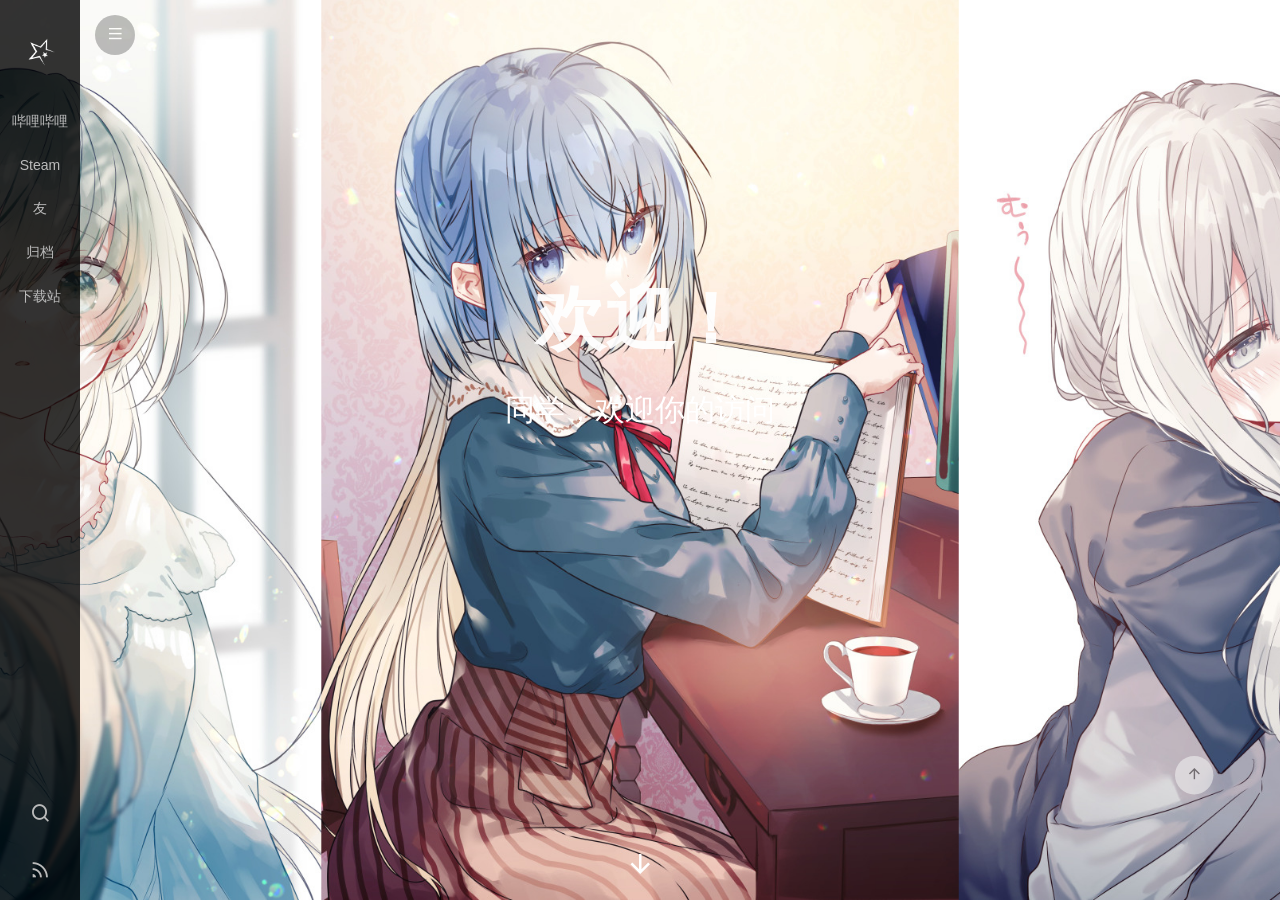
==== index.html @ 02413fe6 "Site updated: 2023-08-13 23:02:01" ====
<!DOCTYPE html>


<html lang="en">
  

    <head>
      <meta charset="utf-8" />
        
      <meta
        name="viewport"
        content="width=device-width, initial-scale=1, maximum-scale=1"
      />
      <title> 欢迎！</title>
  <meta name="generator" content="hexo-theme-ayer">
      
      <link rel="shortcut icon" href="/favicon.ico" />
       
<link rel="stylesheet" href="/dist/main.css">

      
<link rel="stylesheet" href="/css/fonts/remixicon.css">

      
<link rel="stylesheet" href="/css/custom.css">
 
      <script src="https://cdn.staticfile.org/pace/1.2.4/pace.min.js"></script>
       
 

      <link
        rel="stylesheet"
        href="https://cdn.jsdelivr.net/npm/@sweetalert2/theme-bulma@5.0.1/bulma.min.css"
      />
      <script src="https://cdn.jsdelivr.net/npm/sweetalert2@11.0.19/dist/sweetalert2.min.js"></script>

      <!-- mermaid -->
      
      <style>
        .swal2-styled.swal2-confirm {
          font-size: 1.6rem;
        }
      </style>
    </head>
  </html>
</html>


<body>
  <div id="app">
    
      
    <main class="content on">
      
<section class="cover">
    
      
      <a class="forkMe" href="https://github.com/Shen-Yu/hexo-theme-ayer"
        target="_blank"><img width="149" height="149" src="/images/forkme.png"
          class="attachment-full size-full" alt="Fork me on GitHub" data-recalc-dims="1"></a>
    
  <div class="cover-frame">
    <div class="bg-box">
      <img src="/images/cover1.jpg" alt="image frame" />
    </div>
    <div class="cover-inner text-center text-white">
      <h1><a href="/">欢迎！</a></h1>
      <div id="subtitle-box">
        
          <span id="subtitle">同学，欢迎你的访问</span>
        
      </div>
      <div>
        
      </div>
    </div>
  </div>
  <div class="cover-learn-more">
    <a href="javascript:void(0)" class="anchor"><i class="ri-arrow-down-line"></i></a>
  </div>
</section>




<!-- Subtitle -->

<div id="main">
  <section class="outer">
  
  <ul class="ads">
    
        <li>
            <a target="_blank" rel="noopener" href="https://www.bilibili.com/bangumi/media/md20290749">
                <img src="https://picss.sunbangyan.cn/2023/08/13/lyvzcd.png" width="300" alt="木头是怎样练成的？">
            </a>
        </li>
    
</ul>
  
  
  
<div class="notice" style="margin-top:50px">
    <i class="ri-heart-fill"></i>
    <div class="notice-content">真的……很想再见……</div>
</div>


<style>
    .notice {
        padding: 20px;
        border: 1px dashed #e6e6e6;
        color: #969696;
        position: relative;
        display: inline-block;
        width: 100%;
        background: #fbfbfb50;
        border-radius: 10px;
    }

    .notice i {
        float: left;
        color: #999;
        font-size: 16px;
        padding-right: 10px;
        vertical-align: middle;
        margin-top: -2px;
    }

    .notice-content {
        display: initial;
        vertical-align: middle;
    }
</style>
  
  <article class="articles">
    
    
    
    
    <article
  id="post-泳装萝莉"
  class="article article-type-post"
  itemscope
  itemprop="blogPost"
  data-scroll-reveal
>
  <div class="article-inner">
    
    <header class="article-header">
       
<h2 itemprop="name">
  <a class="article-title" href="/2023/08/13/%E6%B3%B3%E8%A3%85%E8%90%9D%E8%8E%89/"
    >水着</a> 
</h2>
 

      
    </header>
     
    <div class="article-meta">
      <a href="/2023/08/13/%E6%B3%B3%E8%A3%85%E8%90%9D%E8%8E%89/" class="article-date">
  <time datetime="2023-08-13T10:56:10.312Z" itemprop="datePublished">2023-08-13</time>
</a>    
    </div>
      
    <div class="article-entry" itemprop="articleBody">
       
  <p><img src="https://picdm.sunbangyan.cn/2023/08/13/uprgvo.jpg" alt="水着萝莉"></p>
 
      <!-- reward -->
      
    </div>
    

    <!-- copyright -->
    
    <footer class="article-footer">
       
    </footer>
  </div>

    
 
   
  
</article>

    
    <article
  id="post-”大家！中午好！“"
  class="article article-type-post"
  itemscope
  itemprop="blogPost"
  data-scroll-reveal
>
  <div class="article-inner">
    
    <header class="article-header">
       
<h2 itemprop="name">
  <a class="article-title" href="/2023/08/13/%E2%80%9D%E5%A4%A7%E5%AE%B6%EF%BC%81%E4%B8%AD%E5%8D%88%E5%A5%BD%EF%BC%81%E2%80%9C/"
    >”大家！早上好“</a> 
</h2>
 

      
    </header>
     
    <div class="article-meta">
      <a href="/2023/08/13/%E2%80%9D%E5%A4%A7%E5%AE%B6%EF%BC%81%E4%B8%AD%E5%8D%88%E5%A5%BD%EF%BC%81%E2%80%9C/" class="article-date">
  <time datetime="2023-08-13T05:21:21.000Z" itemprop="datePublished">2023-08-13</time>
</a>    
    </div>
      
    <div class="article-entry" itemprop="articleBody">
       
  <p><img src="https://picss.sunbangyan.cn/2023/08/13/lrm99q.jpg" alt="萝莉"></p>
 
      <!-- reward -->
      
    </div>
    

    <!-- copyright -->
    
    <footer class="article-footer">
       
    </footer>
  </div>

    
 
   
  
</article>

    
    <article
  id="post-“大家！早上好！”"
  class="article article-type-post"
  itemscope
  itemprop="blogPost"
  data-scroll-reveal
>
  <div class="article-inner">
    
    <header class="article-header">
       
<h2 itemprop="name">
  <a class="article-title" href="/2023/08/12/%E2%80%9C%E5%A4%A7%E5%AE%B6%EF%BC%81%E6%97%A9%E4%B8%8A%E5%A5%BD%EF%BC%81%E2%80%9D/"
    >“大家！早上好！”</a> 
</h2>
 

      
    </header>
     
    <div class="article-meta">
      <a href="/2023/08/12/%E2%80%9C%E5%A4%A7%E5%AE%B6%EF%BC%81%E6%97%A9%E4%B8%8A%E5%A5%BD%EF%BC%81%E2%80%9D/" class="article-date">
  <time datetime="2023-08-12T06:03:24.000Z" itemprop="datePublished">2023-08-12</time>
</a>    
    </div>
      
    <div class="article-entry" itemprop="articleBody">
       
   
      <!-- reward -->
      
    </div>
    

    <!-- copyright -->
    
    <footer class="article-footer">
       
    </footer>
  </div>

    
 
   
  
</article>

    
    <article
  id="post-杂鱼"
  class="article article-type-post"
  itemscope
  itemprop="blogPost"
  data-scroll-reveal
>
  <div class="article-inner">
    
    <header class="article-header">
       
<h2 itemprop="name">
  <a class="article-title" href="/2023/08/12/%E6%9D%82%E9%B1%BC/"
    >是哪个变态死宅男要我添加这个涩涩文章啊~❤</a> 
</h2>
 

      
    </header>
     
    <div class="article-meta">
      <a href="/2023/08/12/%E6%9D%82%E9%B1%BC/" class="article-date">
  <time datetime="2023-08-12T02:17:55.780Z" itemprop="datePublished">2023-08-12</time>
</a>    
    </div>
      
    <div class="article-entry" itemprop="articleBody">
       
  <p>杂鱼<del>❤ 杂鱼大叔竟然要我做这样的事</del>❤<br>杂鱼大叔不会是死宅男吧<del>❤<br>萝莉控大叔</del>❤<br>呐呐<del>杂鱼大叔不会这样就被捉弄的不会说话了吧❤真是弱哎</del>❤<br>变态大叔你竟然在看恶心二次元❤，真是变态呢~❤</p>
<p>10分钟后删</p>
 
      <!-- reward -->
      
    </div>
    

    <!-- copyright -->
    
    <footer class="article-footer">
       
    </footer>
  </div>

    
 
   
  
</article>

    
    <article
  id="post-hello-world"
  class="article article-type-post"
  itemscope
  itemprop="blogPost"
  data-scroll-reveal
>
  <div class="article-inner">
    
    <header class="article-header">
       
<h2 itemprop="name">
  <a class="article-title" href="/2023/08/11/hello-world/"
    >Hello World</a> 
</h2>
 

      
    </header>
     
    <div class="article-meta">
      <a href="/2023/08/11/hello-world/" class="article-date">
  <time datetime="2023-08-11T04:14:48.022Z" itemprop="datePublished">2023-08-11</time>
</a>    
    </div>
      
    <div class="article-entry" itemprop="articleBody">
       
  <p>欢迎来到我的<a target="_blank" rel="noopener" href="https://space.bilibili.com/454072775?spm_id_from=333.1007.0.0">博客</a>!<br>热爱游戏,热爱ACGN,梦想是能有一辆迈凯伦！<br>喜欢萝莉,纯爱和百合<br>这里是我的秘密空间哦！</p>
<p>我的E-mail:<a href="mailto:&#113;&#50;&#x32;&#x31;&#50;&#52;&#x34;&#57;&#x38;&#x32;&#x35;&#64;&#49;&#54;&#x33;&#x2e;&#99;&#111;&#109;">&#113;&#50;&#x32;&#x31;&#50;&#52;&#x34;&#57;&#x38;&#x32;&#x35;&#64;&#49;&#54;&#x33;&#x2e;&#99;&#111;&#109;</a></p>
 
      <!-- reward -->
      
    </div>
    

    <!-- copyright -->
    
    <footer class="article-footer">
       
    </footer>
  </div>

    
 
   
  
</article>

    
  </article>
  

  
</section>
</div>

      <footer class="footer">
  <div class="outer">
    <ul>
      <li>
        Copyrights &copy;
        2023
        <i class="ri-heart-fill heart_icon"></i> John Doe
      </li>
    </ul>
    <ul>
      <li>
        
      </li>
    </ul>
    <ul>
      <li>
        
        
        <span>
  <span><i class="ri-user-3-fill"></i>Visitors:<span id="busuanzi_value_site_uv"></span></span>
  <span class="division">|</span>
  <span><i class="ri-eye-fill"></i>Views:<span id="busuanzi_value_page_pv"></span></span>
</span>
        
      </li>
    </ul>
    <ul>
      
    </ul>
    <ul>
      
    </ul>
    <ul>
      <li>
        <!-- cnzz统计 -->
        
        <script type="text/javascript" src='https://s9.cnzz.com/z_stat.php?id=1278069914&amp;web_id=1278069914'></script>
        
      </li>
    </ul>
  </div>
</footer>    
    </main>
    <div class="float_btns">
      <div class="totop" id="totop">
  <i class="ri-arrow-up-line"></i>
</div>

    </div>
    <aside class="sidebar on">
      <button class="navbar-toggle"></button>
<nav class="navbar">
  
  <div class="logo">
    <a href="/"><img src="/images/ayer-side.svg" alt="欢迎！"></a>
  </div>
  
  <ul class="nav nav-main">
    
    <li class="nav-item">
      <a class="nav-item-link" target="_blank" rel="noopener" href="https://space.bilibili.com/454072775?spm_id_from=333.1007.0.0">哔哩哔哩</a>
    </li>
    
    <li class="nav-item">
      <a class="nav-item-link" target="_blank" rel="noopener" href="https://steamcommunity.com/id/CeciiIia/">Steam</a>
    </li>
    
    <li class="nav-item">
      <a class="nav-item-link" target="_blank" rel="noopener" href="https://tmkaya.github.io/">友</a>
    </li>
    
    <li class="nav-item">
      <a class="nav-item-link" href="/archives">归档</a>
    </li>
    
    <li class="nav-item">
      <a class="nav-item-link" target="_blank" rel="noopener" href="https://kuada1.github.io/2023/08/12/%E7%A8%80%E5%A5%87%E5%8F%A4%E6%80%AA%E5%B0%8F%E7%8E%A9%E6%84%8F%E5%84%BF/">下载站</a>
    </li>
    
  </ul>
</nav>
<nav class="navbar navbar-bottom">
  <ul class="nav">
    <li class="nav-item">
      
      <a class="nav-item-link nav-item-search"  title="Search">
        <i class="ri-search-line"></i>
      </a>
      
      
      <a class="nav-item-link" target="_blank" href="/atom.xml" title="RSS Feed">
        <i class="ri-rss-line"></i>
      </a>
      
    </li>
  </ul>
</nav>
<div class="search-form-wrap">
  <div class="local-search local-search-plugin">
  <input type="search" id="local-search-input" class="local-search-input" placeholder="Search...">
  <div id="local-search-result" class="local-search-result"></div>
</div>
</div>
    </aside>
    <div id="mask"></div>

<!-- #reward -->
<div id="reward">
  <span class="close"><i class="ri-close-line"></i></span>
  <p class="reward-p"><i class="ri-cup-line"></i>请我喝杯咖啡吧~</p>
  <div class="reward-box">
    
    <div class="reward-item">
      <img class="reward-img" src="/images/alipay.jpg">
      <span class="reward-type">支付宝</span>
    </div>
    
    
    <div class="reward-item">
      <img class="reward-img" src="/images/wechat.jpg">
      <span class="reward-type">微信</span>
    </div>
    
  </div>
</div>
    
<script src="/js/jquery-3.6.0.min.js"></script>
 
<script src="/js/lazyload.min.js"></script>

<!-- Tocbot -->

<script src="https://cdn.staticfile.org/jquery-modal/0.9.2/jquery.modal.min.js"></script>
<link
  rel="stylesheet"
  href="https://cdn.staticfile.org/jquery-modal/0.9.2/jquery.modal.min.css"
/>
<script src="https://cdn.staticfile.org/justifiedGallery/3.8.1/js/jquery.justifiedGallery.min.js"></script>

<script src="/dist/main.js"></script>

<!-- ImageViewer -->
 <!-- Root element of PhotoSwipe. Must have class pswp. -->
<div class="pswp" tabindex="-1" role="dialog" aria-hidden="true">

    <!-- Background of PhotoSwipe. 
         It's a separate element as animating opacity is faster than rgba(). -->
    <div class="pswp__bg"></div>

    <!-- Slides wrapper with overflow:hidden. -->
    <div class="pswp__scroll-wrap">

        <!-- Container that holds slides. 
            PhotoSwipe keeps only 3 of them in the DOM to save memory.
            Don't modify these 3 pswp__item elements, data is added later on. -->
        <div class="pswp__container">
            <div class="pswp__item"></div>
            <div class="pswp__item"></div>
            <div class="pswp__item"></div>
        </div>

        <!-- Default (PhotoSwipeUI_Default) interface on top of sliding area. Can be changed. -->
        <div class="pswp__ui pswp__ui--hidden">

            <div class="pswp__top-bar">

                <!--  Controls are self-explanatory. Order can be changed. -->

                <div class="pswp__counter"></div>

                <button class="pswp__button pswp__button--close" title="Close (Esc)"></button>

                <button class="pswp__button pswp__button--share" style="display:none" title="Share"></button>

                <button class="pswp__button pswp__button--fs" title="Toggle fullscreen"></button>

                <button class="pswp__button pswp__button--zoom" title="Zoom in/out"></button>

                <!-- Preloader demo http://codepen.io/dimsemenov/pen/yyBWoR -->
                <!-- element will get class pswp__preloader--active when preloader is running -->
                <div class="pswp__preloader">
                    <div class="pswp__preloader__icn">
                        <div class="pswp__preloader__cut">
                            <div class="pswp__preloader__donut"></div>
                        </div>
                    </div>
                </div>
            </div>

            <div class="pswp__share-modal pswp__share-modal--hidden pswp__single-tap">
                <div class="pswp__share-tooltip"></div>
            </div>

            <button class="pswp__button pswp__button--arrow--left" title="Previous (arrow left)">
            </button>

            <button class="pswp__button pswp__button--arrow--right" title="Next (arrow right)">
            </button>

            <div class="pswp__caption">
                <div class="pswp__caption__center"></div>
            </div>

        </div>

    </div>

</div>

<link rel="stylesheet" href="https://cdn.staticfile.org/photoswipe/4.1.3/photoswipe.min.css">
<link rel="stylesheet" href="https://cdn.staticfile.org/photoswipe/4.1.3/default-skin/default-skin.min.css">
<script src="https://cdn.staticfile.org/photoswipe/4.1.3/photoswipe.min.js"></script>
<script src="https://cdn.staticfile.org/photoswipe/4.1.3/photoswipe-ui-default.min.js"></script>

<script>
    function viewer_init() {
        let pswpElement = document.querySelectorAll('.pswp')[0];
        let $imgArr = document.querySelectorAll(('.article-entry img:not(.reward-img)'))

        $imgArr.forEach(($em, i) => {
            $em.onclick = () => {
                // slider展开状态
                // todo: 这样不好，后面改成状态
                if (document.querySelector('.left-col.show')) return
                let items = []
                $imgArr.forEach(($em2, i2) => {
                    let img = $em2.getAttribute('data-idx', i2)
                    let src = $em2.getAttribute('data-target') || $em2.getAttribute('src')
                    let title = $em2.getAttribute('alt')
                    // 获得原图尺寸
                    const image = new Image()
                    image.src = src
                    items.push({
                        src: src,
                        w: image.width || $em2.width,
                        h: image.height || $em2.height,
                        title: title
                    })
                })
                var gallery = new PhotoSwipe(pswpElement, PhotoSwipeUI_Default, items, {
                    index: parseInt(i)
                });
                gallery.init()
            }
        })
    }
    viewer_init()
</script> 
<!-- MathJax -->

<!-- Katex -->

<!-- busuanzi  -->
 
<script src="/js/busuanzi-2.3.pure.min.js"></script>
 
<!-- ClickLove -->
 
<script src="/js/clickLove.js"></script>
 
<!-- ClickBoom1 -->

<!-- ClickBoom2 -->

<!-- CodeCopy -->
 
<link rel="stylesheet" href="/css/clipboard.css">
 <script src="https://cdn.staticfile.org/clipboard.js/2.0.10/clipboard.min.js"></script>
<script>
  function wait(callback, seconds) {
    var timelag = null;
    timelag = window.setTimeout(callback, seconds);
  }
  !function (e, t, a) {
    var initCopyCode = function(){
      var copyHtml = '';
      copyHtml += '<button class="btn-copy" data-clipboard-snippet="">';
      copyHtml += '<i class="ri-file-copy-2-line"></i><span>COPY</span>';
      copyHtml += '</button>';
      $(".highlight .code pre").before(copyHtml);
      $(".article pre code").before(copyHtml);
      var clipboard = new ClipboardJS('.btn-copy', {
        target: function(trigger) {
          return trigger.nextElementSibling;
        }
      });
      clipboard.on('success', function(e) {
        let $btn = $(e.trigger);
        $btn.addClass('copied');
        let $icon = $($btn.find('i'));
        $icon.removeClass('ri-file-copy-2-line');
        $icon.addClass('ri-checkbox-circle-line');
        let $span = $($btn.find('span'));
        $span[0].innerText = 'COPIED';
        
        wait(function () { // 等待两秒钟后恢复
          $icon.removeClass('ri-checkbox-circle-line');
          $icon.addClass('ri-file-copy-2-line');
          $span[0].innerText = 'COPY';
        }, 2000);
      });
      clipboard.on('error', function(e) {
        e.clearSelection();
        let $btn = $(e.trigger);
        $btn.addClass('copy-failed');
        let $icon = $($btn.find('i'));
        $icon.removeClass('ri-file-copy-2-line');
        $icon.addClass('ri-time-line');
        let $span = $($btn.find('span'));
        $span[0].innerText = 'COPY FAILED';
        
        wait(function () { // 等待两秒钟后恢复
          $icon.removeClass('ri-time-line');
          $icon.addClass('ri-file-copy-2-line');
          $span[0].innerText = 'COPY';
        }, 2000);
      });
    }
    initCopyCode();
  }(window, document);
</script>
 
<!-- CanvasBackground -->
 
<script src="/js/dz.js"></script>
 
<script>
  if (window.mermaid) {
    mermaid.initialize({ theme: "forest" });
  }
</script>


    
    <div id="music">
    
    
    
    <iframe frameborder="no" border="1" marginwidth="0" marginheight="0" width="200" height="52"
        src="//music.163.com/outchain/player?type=2&id=1329665666&auto=1&height=32"></iframe>
</div>

<style>
    #music {
        position: fixed;
        right: 15px;
        bottom: 0;
        z-index: 998;
    }
</style>
    
    

  </div>
</body>

</html>
---- dist/main.css ----
html{line-height:1.15}h1{font-size:30px}h2{font-size:28px}h3{font-size:26px}h4{font-size:24px}h5{font-size:21px}h6{font-size:18px}hr{box-sizing:content-box;height:0;overflow:visible}pre{font-family:monospace,monospace;font-size:1em}a{background-color:transparent}abbr[title]{border-bottom:none;-webkit-text-decoration:underline;text-decoration:underline;-webkit-text-decoration:underline dotted;text-decoration:underline dotted}b,strong{font-weight:bolder}code,kbd,samp{font-family:monospace,monospace;font-size:1em}small{font-size:80%}sub,sup{font-size:75%;line-height:0;position:relative;vertical-align:baseline}sub{bottom:-.25em}sup{top:-.5em}img{border-style:none}button,input,optgroup,select,textarea{font-family:inherit;font-size:100%;line-height:1.15;margin:0}button,input{overflow:visible}button,select{text-transform:none}[type=button],[type=reset],[type=submit],button{-webkit-appearance:button}[type=button]::-moz-focus-inner,[type=reset]::-moz-focus-inner,[type=submit]::-moz-focus-inner,button::-moz-focus-inner{border-style:none;padding:0}[type=button]-moz-focusring,[type=reset]-moz-focusring,[type=submit]-moz-focusring,button:-moz-focusring{outline:1px dotted ButtonText}fieldset{padding:.35em .75em .625em}legend{box-sizing:border-box;color:inherit;display:table;max-width:100%;padding:0;white-space:normal}progress{vertical-align:baseline}textarea{overflow:auto}[type=checkbox],[type=radio]{box-sizing:border-box;padding:0}[type=number]::-webkit-inner-spin-button,[type=number]::-webkit-outer-spin-button{height:auto}[type=search]{-webkit-appearance:textfield;outline-offset:-2px}[type=search]::-webkit-search-decoration{-webkit-appearance:none}::-webkit-file-upload-button{-webkit-appearance:button;font:inherit}details{display:block}summary{display:list-item}[hidden],template{display:none}*,:after,:before{box-sizing:border-box}body,html{height:100%}html{font-size:62.5%;-ms-text-size-adjust:100%;-ms-overflow-style:scrollbar;-webkit-tap-highlight-color:transparent}body,html{-webkit-text-size-adjust:100%}body{position:relative;background-color:#fff;font-family:Helvetica Neue,Helvetica,PingFang SC,Hiragino Sans GB,Microsoft YaHei,微软雅黑,Arial,sans-serif;font-size:1.4rem;line-height:1.7;color:#403e3e;padding:0;margin:0;overflow-x:hidden;-moz-text-size-adjust:100%;text-size-adjust:100%}body.darkmode{background:rgba(0,0,0,.6)}body.darkmode *{color:#f2f2f2}body.darkmode .article-entry code{background:#c7c7c7!important;color:#c7254e!important}body.darkmode .archive-article-date,body.darkmode .archive-year-wrap .archive-year,body.darkmode .article-category .article-category-link,body.darkmode .article-date,body.darkmode .article-header .article-title,body.darkmode .article-tag-list:before,body.darkmode .category-list .category-list-item i,body.darkmode .category-list a:hover .category-list-item,body.darkmode .share-outer i,body.darkmode .tag-list>.tag-list-item:before,body.darkmode a.toc-link{color:#e6e6e6!important}body.darkmode #reward .reward-p,body.darkmode #reward .reward-p i,body.darkmode .float_btns i,body.darkmode .local-search-input,body.darkmode .share-icons a i{color:#7a7a7a!important}body.darkmode .is-position-fixed{background-color:transparent}body.darkmode .v *{color:#555!important}body.darkmode .article-tag-list .article-tag-list-link,body.darkmode .tag-list>.tag-list-item .tag-list-link{background:#e6e6e6!important;color:#555!important}body.darkmode #vcomments-box #vcomments{background-color:hsla(0,0%,100%,.1)!important}body.darkmode #vcomments-box #vcomments *{color:#f1f1f1!important}body.darkmode .v .vbtn{background-color:transparent!important}body.darkmode .v .vlist .vcard .vhead .vsys{border:1px solid #f1f1f1!important;background-color:transparent!important}body.darkmode input::-webkit-input-placeholder{color:#ccc}body.darkmode input::-moz-input-placeholder{color:#ccc}body.darkmode input::-ms-input-placeholder{color:#ccc}body.darkmode .categories-box a{color:#f2f2f2}body.darkmode #friends_link .friends_li a{background-color:hsla(0,0%,100%,.15);color:#fff}a{color:#0681d0}a:hover{color:#19a1f8}a:active{color:#067bc6}a.disabled{color:#adb5bd}dir,menu,ul{margin:0;padding:0}img{max-width:100%}button{outline:0;cursor:pointer}.archive-article-date,.archive-year-wrap .archive-year,.article-category .article-category-link,.article-date{text-decoration:none;color:#5c6b72}.archive-article-date:hover,.archive-year-wrap .archive-year:hover,.article-category .article-category-link:hover,.article-date:hover{color:#5c6b72}.archive-article-inner{border-radius:4px}.article-entry h1,.article-entry h2,.article-entry h3,.article-entry h4,.article-entry h5,.article-entry h6{margin:2.5rem 0 1.5rem}.article-entry hr{height:.1rem;background-color:#999;border:none;padding:0;margin:1.5rem 0}.article-entry strong{font-weight:700}.article-entry cite,.article-entry em{font-style:italic}.article-entry sub,.article-entry sup{font-size:75%;line-height:0;position:relative;vertical-align:baseline}.article-entry sup{top:-.5rem}.article-entry sub{bottom:-.25rem}.article-entry small{font-size:85%}.article-entry abbr,.article-entry acronym{border-bottom:.1rem dotted #999}.article-entry dl,.article-entry ol,.article-entry ul{margin:1.5rem 0 1.5rem 2rem}.article-entry blockquote,.article-entry p,.article-entry table{margin:1.5rem 0}.article-entry img,.article-entry video{max-width:100%;height:auto;display:block;margin:auto}.article-entry iframe{border:none}.article-entry table{width:100%;max-width:70rem;border:1px solid #dedede;margin:15px auto;border-collapse:collapse;empty-cells:show}.article-entry table td,.article-entry table th{border:1px solid #dedede;padding:5px 10px}.article-entry table th{font-weight:700;text-align:center!important;background:rgba(158,188,226,.2);white-space:nowrap}.article-entry table td:first-child{white-space:nowrap}.article-entry blockquote{display:block;padding:0 1.5rem;width:100%;overflow:auto;border-left:.3rem solid #cce5ff;color:#5c6b72}.article-entry blockquote>:first-child{margin-top:0}.article-entry blockquote>:last-child{margin-bottom:0}.article-entry blockquote footer cite:before{content:"—";padding:0 .5rem}#app{height:100%;width:100%;overflow:hidden}#app,.cover{position:relative}.cover{padding:0;margin-bottom:3rem;text-align:center}.cover .forkMe{position:absolute;z-index:999;top:0;right:0}.content.anim,.sidebar.anim{transition:all .3s ease-in-out}.content{position:relative;z-index:1;margin-left:0;height:100%;width:100%;overflow-y:scroll;overflow-x:hidden;-webkit-overflow-scrolling:touch}.content.on{margin-left:0!important}.sidebar{position:fixed;z-index:9;left:-8rem;bottom:0;width:8rem;height:100%;background-color:rgba(0,0,0,.8)}.sidebar.on{left:0}.navbar-toggle{position:absolute;top:1.5rem;left:9.5rem;border:none;height:4rem;width:4rem;border-radius:50%;background-color:rgba(0,0,0,.5);color:#fff;transition:all .3s ease-in-out;opacity:.5}.navbar-toggle:hover{opacity:1}.navbar-toggle:before{content:"\ee09";font-family:remixicon;font-size:larger}.outer,.wrap{position:relative;width:100%;padding-right:1.5rem;padding-left:1.5rem;margin:auto;min-height:calc(100% - 157px)}.outer:after,.outer:before,.wrap:after,.wrap:before{content:"";display:table;clear:both}.local-search{width:100%}#main{position:relative}@media (min-width:768px){.cover{margin-bottom:0;height:100%}.outer,.wrap{width:70rem;padding-right:0;padding-left:0}.local-search{width:70rem}.content.on{transform:none}}@media (max-width:768px){.cover .forkMe{display:none}.content.on{margin-left:-1px!important}.sidebar{background-color:#403e3e}.navbar-toggle{transform:scale(1.1)}}.list-unstyled{list-style:none;padding-left:0;margin-left:0}.categories-box{max-width:320px;margin-right:-.5rem;margin-left:-.5rem;border-left:1px solid #eee}.categories-box span{padding-left:5px;color:#aaa;font-size:14px}.categories-box ol li,.categories-box ul li{list-style:none;margin:15px 0;padding-left:15px;padding-bottom:12px;font-size:16px;font-weight:500;word-wrap:break-word;border-bottom:1px solid #eee}.categories-box ol li:last-child,.categories-box ul li:last-child{margin-bottom:0;border-bottom:0 solid #000}.categories-box ol li i,.categories-box ul li i{font-style:normal;margin-left:10px;color:#007cfc}.categories-box a{display:inline-block;vertical-align:middle;text-decoration:none;color:#403e3e}.categories-box a:hover{opacity:.8}.categories-box a:before{content:"\efde";font-family:remixicon;margin-right:.5rem;display:inline-block;vertical-align:middle}.categories-box ol ol,.categories-box ol ul,.categories-box ul ol,.categories-box ul ul{list-style:none;padding-left:0;margin:0 20px}.categories-box ol ol li,.categories-box ol ul li,.categories-box ul ol li,.categories-box ul ul li{list-style:none;padding-left:0;margin-left:0;border:none;padding-bottom:0}.archive-list-count:before,.category-list-count:before,.tag-list-count:before{content:"("}.archive-list-count:after,.category-list-count:after,.tag-list-count:after{content:")"}.tag-list{list-style:none;padding-left:0;margin-right:-.5rem;margin-left:-.5rem}.tag-list>.tag-list-item{display:inline-block;padding:.5rem 1rem;font-size:120%}.tag-list>.tag-list-item:before{content:"\eec3";font-family:remixicon;margin-right:.5rem;display:inline-block;vertical-align:middle;color:#5d5a5a}.tag-list>.tag-list-item .tag-list-link{display:inline-block;vertical-align:middle;text-decoration:none;height:30px;line-height:30px;padding:0 15px;font-size:1.5rem;border-radius:15px;background-color:#5d5a5a;color:#fff;box-shadow:0 3px 5px rgba(0,0,0,.12);transition:.2s}.tag-list>.tag-list-item .tag-list-link:hover{transform:scale(1.1)}.cover-frame{position:relative;min-width:100%;height:100vh}.cover-frame .bg-box{width:100%;height:100%}.cover-frame .bg-box>img{display:block;width:100vw;height:100vh;-o-object-fit:cover;object-fit:cover;-o-object-position:center center;object-position:center center}.cover-inner{position:absolute;top:50%;left:50%;transform:translate(-50%,-100%)}.cover-inner h1{font-size:7rem;margin:0;opacity:.95}.cover-inner #subtitle-box,.cover-inner h1{font-family:Titillium Web,PingFang SC,Hiragino Sans GB,Microsoft JhengHei,Microsoft YaHei,Helvetica Neue,Helvetica,Arial,sans-serif}.cover-inner #subtitle-box{font-size:3rem;margin:.5rem 0 1.5rem}.cover-inner,.cover-inner a{color:#fff;text-decoration:none}.cover-inner img,.cover-inner video{position:relative}.cover-inner .cover-logo{width:6rem}.cover-learn-more{position:absolute;z-index:1;bottom:10px;left:0;width:100%}.cover-learn-more a>i{font-size:3rem;color:#fff;-webkit-animation:down 1s linear infinite;animation:down 1s linear infinite}.cover-learn-more a>i:hover{color:#1e3e3f}.float_btns{position:sticky;bottom:10rem;right:50px;z-index:9996;text-align:center;transform:scale(1.2);width:50px;float:right}#mask{position:fixed;left:0;top:0;width:100%;height:100%;background-color:rgba(0,0,0,.8);z-index:9998;display:none}.word_count{margin-top:5px;color:#717f8c;padding-bottom:1rem;border-bottom:1px solid #efefef}@media (max-width:768px){.cover-inner{transform:translate(-50%,-70%);width:100%}.cover-inner h1{font-size:4.5rem}.cover-inner #subtitle-box{font-size:2rem}.float_btns{right:10px}}@-webkit-keyframes down{0%{margin-bottom:0;opacity:1}to{margin-bottom:-15px;opacity:.1}}@keyframes down{0%{margin-bottom:0;opacity:1}to{margin-bottom:-15px;opacity:.1}}.search-form-wrap{width:100%;position:fixed;top:-100%;right:8rem;left:0;opacity:0;transition:.3s}.search-form-wrap.on{top:0;opacity:1}.local-search{position:relative;margin:0 auto;padding:1rem 3rem;background-color:rgba(64,62,62,.9);box-shadow:0 1rem 3rem rgba(30,62,63,.05);max-height:100vh;overflow-y:auto}.local-search-input{font-size:120%;border:0;border-radius:.4rem;width:100%;padding:1rem 1.5rem;outline:none}.local-search-input::-webkit-search-cancel-button,.local-search-input::-webkit-search-results-decoration{-webkit-appearance:none}.local-search-close{position:absolute;top:1.85rem;right:4.25rem;display:block;height:2rem;width:2rem;padding:0;border:none;border-radius:50%;color:#fff;text-align:center;cursor:pointer}.local-search-close:before{font-size:150%;content:"\eb52";font-family:remixicon}.local-search-result{text-align:left}.search-result-list{list-style:none;padding-left:0;margin-left:0}.search-result-list li{padding:1.5rem 0}.search-result-list li:not(:last-child){border-bottom:.1rem solid #999}.search-result-list li .search-result-title{font-size:1.6rem;font-weight:700}.search-result-list li .search-result{color:#fff;padding-top:.5rem;margin:0;max-height:12rem;overflow:hidden}.search-result-list li em.search-keyword{font-style:normal;color:#0681d0}.search-result-empty{padding:2.6rem 0 0;color:#fff}.search-result-empty p{text-align:center}.article{padding:5rem 0 3rem;font-size:110%}.article .sea-center{text-align:center;color:#000}.article .sea-center:after{border-bottom:2px dashed #cce5ff;content:"";width:100px;display:block;margin:.2em auto 0;height:2px}.article-topping{display:inline-block;margin-left:10px;padding:0 10px;border-radius:4px;font-style:normal;font-size:12px;background-color:#ea434a;color:#fff;height:22px;line-height:24px;transform:translateY(-8px)}.article-meta:after,.article-meta:before{content:"";display:table;clear:both}.article-date:before{content:"\eaf2";margin-right:.15rem;font-family:remixicon;opacity:.5}.article-category{display:inline-block;margin-left:1.5rem}.article-category:before{content:"\efde";font-family:remixicon;margin-right:.15rem;opacity:.6}.archive-article-header+.article-category{margin-left:0}.article-entry{font-size:103%;margin-top:.5rem;line-height:1.6;color:#403e3e}.article-entry:after,.article-entry:before{content:"";display:table;clear:both}.article-entry .pullquote{text-align:left;width:45%;margin:0}.article-entry .pullquote.left{margin-left:.5em;margin-right:1em}.article-entry .pullquote.right{margin-right:.5em;margin-left:1em}.article-entry .caption{color:#999;display:block;font-size:.9em;margin-top:.5em;position:relative;text-align:center}.article-entry .video-container{position:relative;padding-top:56.25%;height:0;overflow:hidden}.article-entry .video-container embed,.article-entry .video-container iframe,.article-entry .video-container object{position:absolute;top:0;left:0;width:100%;height:100%;margin-top:0}.article-header{position:relative}.article-header h1,.article-header h2{margin:0}.article-header .article-title{font-size:34px;font-weight:700;border-left:4px solid #403e3e}.article-header .article-author,.article-header .article-title{display:block;margin-bottom:3rem;text-decoration:none;color:#403e3e;padding-left:2rem}.article-header .article-author{font-size:20px}.article-footer:after,.article-footer:before{content:"";display:table;clear:both}.declare{margin:0 0 1rem;padding-bottom:1rem;color:#999;border-bottom:1px solid #f6f6f6}.declare ul,.declare ul li{list-style:none}.article-tag-list{list-style:none;padding-left:0;margin:0}.article-tag-list:before{color:#5d5a5a;content:"\eec3";font-family:remixicon;margin-right:.5rem}.article-tag-list .article-tag-list-item{display:inline-block;padding-right:1rem}.article-tag-list .article-tag-list-link{font-size:11px;text-decoration:none;display:block;color:#fff;float:left;height:18px;line-height:18px;padding:0 8px;position:relative;border-radius:9px;background-color:#5d5a5a}.article-comment-link{float:right}.article-comment-link:before{content:"\ee0d";font-family:remixicon;padding-right:8px}.article-share-link{cursor:pointer;float:right;margin-left:20px}.article-share-link:before{content:"\ef76";font-family:remixicon;padding-right:6px}.article-nav{position:relative;padding-top:1.5rem;margin:1rem 0 2rem;border-top:.1rem solid #eee}.article-nav:after,.article-nav:before{content:"";display:table;clear:both}.article-nav-link{display:block;text-decoration:none}.article-nav-link:first-child{float:left}.article-nav-link:last-child{float:right;text-align:right}.article-nav-caption{color:#5c6b72}.article-nav-title{font-size:inherit}.article-share-box{position:absolute;display:none;background:#fff;border-radius:.4rem;box-shadow:1px 2px 10px rgba(0,0,0,.2);border-radius:3px;margin-left:-145px;overflow:hidden;z-index:1}.article-share-box.on{display:block}.article-share-input{width:100%;background:none;box-sizing:border-box;padding:0 1.5rem;outline:none;border:none;border-bottom:.1rem solid #999;height:3.6rem;line-height:3.6rem}.article-share-links:after,.article-share-links:before{content:"";display:table;clear:both}.article-share-facebook,.article-share-google,.article-share-pinterest,.article-share-twitter{position:relative;display:block;float:left;width:5rem;height:3.6rem;color:#403e3e;text-align:center;text-decoration:none}.article-share-facebook:before,.article-share-google:before,.article-share-pinterest:before,.article-share-twitter:before{font-size:20px;font-family:remixicon}.article-share-facebook:hover,.article-share-google:hover,.article-share-pinterest:hover,.article-share-twitter:hover{color:#fff}.article-share-twitter:before{content:"\f068"}.article-share-twitter:hover{background:#00aced;text-shadow:0 1px #008abe}.article-share-facebook:before{content:"\ec30"}.article-share-facebook:hover{background:#3b5998;text-shadow:0 1px #2f477a}.article-share-pinterest:before{content:"\eea8"}.article-share-pinterest:hover{background:#cb2027;text-shadow:0 1px #a21a1f}.article-share-google:before{content:"\ed15"}.article-share-google:hover{background:#dd4b39;text-shadow:0 1px #be3221}.pswp__caption__center{text-align:center!important}.tocbot{padding:20px;position:absolute;right:-28rem;top:14rem;font-size:80%;opacity:.95;max-width:255px;border-radius:8px}.tocbot>.toc-list{position:relative;overflow-x:hidden;overflow-y:scroll;max-height:70vh}.tocbot>.toc-list::-webkit-scrollbar{width:4px}>.toc-list::-webkit-scrollbar-thumb{border-radius:10px;-webkit-box-shadow:inset 0 0 5px rgba(0,0,0,.2);background:rgba(0,0,0,.2)}>.toc-list::-webkit-scrollbar-track{-webkit-box-shadow:inset 0 0 5px rgba(0,0,0,.2);border-radius:0;background:rgba(0,0,0,.1)}.toc-list{list-style:none;margin-left:0;padding-left:1rem}a.toc-link{height:100%;color:#172d3e;text-decoration:none;font-size:115%}.is-collapsible{max-height:1000px;overflow:hidden;transition:all}.is-collapsed{max-height:0}.is-position-fixed{position:fixed!important;top:0;right:6rem;background-color:#fff;z-index:996}.toc-link:before{background-color:#cce5ff;content:" ";display:inline-block;height:inherit;left:0;margin-top:-1px;position:absolute;width:2px}.is-active-link:before{background-color:#3d85c6}.is-active-link{font-weight:700}.article-gallery{position:relative}.article-gallery-photos{position:relative;overflow:hidden}.article-gallery-img{display:none;max-width:100%}.article-gallery-img:first-child{display:block}.article-gallery-img.loaded{position:absolute;display:block}.article-gallery-img img{display:block;max-width:100%;margin:0 auto}.article-albums{position:relative}.article-albums-photos{position:relative;display:flex;flex-wrap:wrap;list-style:none;padding-left:0;margin-left:0}.article-albums-photos:after,.article-albums-photos:before{content:"";display:table;clear:both}.article-albums-photos:after{content:"";flex-grow:999999999}.article-albums-photos .article-albums-item{position:relative;flex-grow:1;margin:.5rem;overflow:hidden}.article-albums-photos .article-albums-item img{-o-object-fit:cover;object-fit:cover;max-width:100%;min-width:100%;vertical-align:center}.article-albums-photos .article-albums-item .article-albums-caption{display:block;width:100%;padding:1rem 0;text-align:center}@media (min-width:576px){.article-albums-item img{height:32rem}.article-albums-item .article-albums-caption{position:absolute;bottom:0;left:0;width:100%;background-color:rgba(0,0,0,.5);background:linear-gradient(0deg,rgba(0,0,0,.5),transparent);color:#fff;padding:1rem;opacity:0;transform:translateY(100%);transition:all .3s ease-in-out}.article-albums-item:hover .article-albums-caption{opacity:1;transform:translateY(0)}}@media (min-width:768px){.article-albums-item img{height:20rem}}.justified-gallery{width:100%;position:relative;overflow:hidden}.justified-gallery>a,.justified-gallery>div,.justified-gallery>figure{position:absolute;display:inline-block;overflow:hidden;background:#adb5bd;opacity:1;margin:0;padding:0}.justified-gallery>a>a>img,.justified-gallery>a>a>svg,.justified-gallery>a>img,.justified-gallery>a>svg,.justified-gallery>div>a>img,.justified-gallery>div>a>svg,.justified-gallery>div>img,.justified-gallery>div>svg,.justified-gallery>figure>a>img,.justified-gallery>figure>a>svg,.justified-gallery>figure>img,.justified-gallery>figure>svg{position:absolute;top:50%;left:50%;margin:0;padding:0;border:none;opacity:1}.justified-gallery>a>.caption,.justified-gallery>div>.caption,.justified-gallery>figure>.caption{display:none;position:absolute;right:0;bottom:0;left:0;padding:1rem;background-color:rgba(0,0,0,.5);background:linear-gradient(0deg,rgba(0,0,0,.5),transparent);color:#fff}.justified-gallery>a>.caption.caption-visible,.justified-gallery>div>.caption.caption-visible,.justified-gallery>figure>.caption.caption-visible{display:initial}.justified-gallery>.jg-entry-visible{opacity:1;background:none}.justified-gallery>.jg-entry-visible>a>img,.justified-gallery>.jg-entry-visible>a>svg,.justified-gallery>.jg-entry-visible>img,.justified-gallery>.jg-entry-visible>svg{opacity:1;transition:opacity}.justified-gallery>.jg-filtered{display:none}.justified-gallery>.jg-filtered>.spinner{position:absolute;bottom:0;margin-left:-24px;padding:10px 0;left:50%;opacity:1;overflow:initial}.justified-gallery>.jg-filtered>span{display:inline-block;opacity:1;width:8px;height:8px;margin:0 4px;background-color:#000;border-radius:6px}.articles .article{padding:4.5rem 0}.articles .article:not(:last-child){border-bottom:.1rem solid #ddd}.articles .article-entry{margin-top:1rem;padding:0 2rem 2rem;border:1px dashed #dfdede}.articles .article-entry .article-more-link{display:inline-block;float:right;background-color:#403e3e;padding:.5rem 1rem;border-radius:4px;color:#fff!important;text-decoration:none}.articles .article-entry .article-gallery{margin-top:1.5rem}.articles .article-footer{margin-top:1rem}.archives-wrap{position:relative}.archives-wrap:after,.archives-wrap:before{content:"";display:table;clear:both}.archives-wrap:first-child{margin-top:3rem}.archives-wrap:last-child{margin-bottom:3rem}.archive-year-wrap{position:absolute;top:0;left:0;width:6rem}.archive-year-wrap .archive-year{position:relative;display:inline-block}.archive-year-wrap .archive-year:after{content:"";position:absolute;left:0;bottom:0;height:.15rem;background-color:#5c6b72;width:100%}.archives{margin-left:6rem;border-left:.1rem dashed #999;padding-left:3rem}.archives:after,.archives:before{content:"";display:table;clear:both}.archive-article-inner{margin-bottom:1.5rem}.archive-article-header{display:table-row}.archive-article-header>a,.archive-article-header>h2{display:table-cell}.archive-article-header h2{margin:0;padding-left:3rem}.archive-article-header h2 .archive-article-title{text-decoration:none;font-size:1.8rem}.archive-article-footer{margin-top:1.5rem}.archive-article-date{position:relative;display:block}.archive-article-date:before{content:"";position:absolute;top:50%;left:-3.5rem;margin-top:-.5rem;width:1rem;height:1rem;border-radius:1rem;background-color:#999}.page-type-title{margin:0;padding:3rem 0}.page-nav{margin:3rem auto 5rem;text-align:center;overflow:hidden;font-size:115%}.page-nav:after,.page-nav:before{content:"";display:table;clear:both}.page-nav a,.page-nav span{padding:1rem 1.5rem;line-height:1}.page-nav a{text-decoration:none}.page-nav .prev{float:left}.page-nav .next,.page-nav .prev{border-radius:6px;border:1px solid}.page-nav .next{float:right}.page-nav .page-number{display:inline-block}@media mq-mobile{.page-nav .page-number{display:none}}.page-nav .current{font-weight:700}.page-nav .space{color:#999}.footer{border-top:2px solid #f6f6f6;padding:3rem 0;font-size:115%}.footer .outer>ul{position:relative;display:flex;justify-content:center}.footer .outer>ul li{display:inline-block;padding:.3rem 0}.footer .outer>ul li a{text-decoration:none}.footer .outer>ul li .division{display:inline;margin:0 5px}.footer .outer>ul li i{margin:0 2px;font-style:normal;transform:translateY(2px)}.footer .outer>ul span{margin-right:6px}.heart_icon{display:inline-block;margin:0 .4rem;font-size:1em;color:red;-webkit-animation:footerHeartBeat 1.2s infinite;animation:footerHeartBeat 1.2s infinite;-webkit-animation-duration:1.2s;animation-duration:1.2s;-webkit-animation-timing-function:ease;animation-timing-function:ease;-webkit-animation-delay:0s;animation-delay:0s;-webkit-animation-iteration-count:infinite;animation-iteration-count:infinite;-webkit-animation-direction:normal;animation-direction:normal;-webkit-animation-fill-mode:none;animation-fill-mode:none;-webkit-animation-play-state:running;animation-play-state:running;-webkit-animation-name:footerHeartBeat;animation-name:footerHeartBeat}@-webkit-keyframes footerHeartBeat{0%{transform:scale(1)}50%{transform:scale(1.2)}to{transform:scale(1)}}@keyframes footerHeartBeat{0%{transform:scale(1)}50%{transform:scale(1.2)}to{transform:scale(1)}}.float-left{float:left!important}.float-right{float:right!important}.float-none{float:none!important}.article-entry .highlight,.article-entry pre{background:#2d2d2d;margin:10px 0;padding:10px;overflow:hidden;overflow-x:auto;color:#dedede;font-size:.9em;line-height:1.5}.article-entry .highlight::-webkit-scrollbar,.article-entry pre::-webkit-scrollbar{height:10px;width:7px;background:rgba(0,0,0,.1)}.article-entry .highlight::-webkit-scrollbar:hover,.article-entry pre::-webkit-scrollbar:hover{background:rgba(0,0,0,.2)}.article-entry .highlight::-webkit-scrollbar-thumb,.article-entry pre::-webkit-scrollbar-thumb{background:rgba(0,0,0,.3);border-radius:6px}.article-entry .highlight::-webkit-scrollbar-thumb:hover,.article-entry pre::-webkit-scrollbar-thumb:hover{-ms-box-shadow:inset 1px 1px 1px rgba(0,0,0,.25);-o-box-shadow:inset 1px 1px 1px rgba(0,0,0,.25);box-shadow:inset 1px 1px 1px rgba(0,0,0,.25);background-color:rgba(0,0,0,.4)}.article-entry .highlight::-webkit-scrollbar-track,.article-entry pre::-webkit-scrollbar-track{background:#ededed;border-radius:10px}.article-entry .gist .gist-file .gist-data .line-numbers,.article-entry .highlight .gutter pre,.article-entry .highlight .gutter pre .line{color:grey}.article-entry code,.article-entry pre{font-family:Consolas,Monaco,Andale Mono,Ubuntu Mono,monospace}.article-entry code{background:#eee;color:#c7254e;padding:0 .3em;border:none}.article-entry pre code{background:none;text-shadow:none;padding:0;color:#dedede}.article-entry .highlight{border-radius:4px}.article-entry .highlight pre{border:none;margin:0;padding:0}.article-entry .highlight table{margin:0;width:auto;border:none}.article-entry .highlight td{border:none;padding:0}.article-entry .highlight figcaption{color:#8e908c;line-height:1em;margin-bottom:1em}.article-entry .highlight figcaption:after,.article-entry .highlight figcaption:before{content:"";display:table}.article-entry .highlight figcaption:after{clear:both}.article-entry .highlight figcaption a{float:right}.article-entry .highlight .gutter pre{text-align:right;padding-right:20px}.article-entry .highlight .gutter pre .line{text-shadow:none}.article-entry .highlight .line{color:#dedede;min-height:19px}.article-entry .gist{margin:0 -20px;border-color:#ddd;border-style:solid;border-width:1px 0;background:#272822;padding:15px 20px 15px 0}.article-entry .gist .gist-file{border:none;font-family:Source Code Pro,Consolas,Monaco,Menlo,monospace;margin:0}.article-entry .gist .gist-file .gist-data{background:none;border:none}.article-entry .gist .gist-file .gist-data .line-numbers{background:none;border:none;padding:0 20px 0 0}.article-entry .gist .gist-file .gist-data .line-data{padding:0!important}.article-entry .gist .gist-file .highlight{margin:0;padding:0;border:none}.article-entry .gist .gist-file .gist-meta{background:#272822;color:#8e908c;font:.85em Helvetica Neue,Helvetica,Arial,sans-serif;text-shadow:0 0;padding:0;margin-top:1em;margin-left:20px}.article-entry .gist .gist-file .gist-meta a{color:#258fb8;font-weight:400}.article-entry .gist .gist-file .gist-meta a:hover{text-decoration:underline}pre .comment{color:#9c9}pre .class .params,pre .function .keyword,pre .keyword{color:#66d9ef}pre .css .value,pre .doctype,pre .function,pre .params,pre .tag{color:#dedede}pre .at_rule,pre .at_rule .keyword,pre .css~* .tag,pre .preprocessor,pre .preprocessor .keyword,pre .title{color:#f92672}pre .attribute,pre .built_in,pre .class,pre .css~* .class,pre .function .title{color:#a6e22e}pre .string,pre .value{color:#dedede}pre .number{color:#c9c}pre .css~* .id,pre .id{color:#fd971f}.pace{-webkit-pointer-events:none;pointer-events:none;-webkit-user-select:none;-moz-user-select:none;-ms-user-select:none;user-select:none}.pace .pace-progress{position:fixed;z-index:2000;top:0;right:100%;width:100%;height:.2rem;background-color:#3d85c6}.pace-inactive{display:none}@media (max-width:768px){.pace{display:none}}.gitalk,.markdown-body{font-size:1.4rem!important}.gt-container .gt-avatar.gt-comment-avatar img{border-radius:50%}.macbook{position:relative}.macbook .macbook-screen{position:relative;background-color:transparent;border-radius:1rem;border:1.25rem solid #fff;box-shadow:0 1rem 3rem rgba(0,0,0,.15),inset 0 0 .5rem rgba(0,0,0,.15)}.macbook .macbook-keyboard{display:none;position:relative;box-sizing:content-box;background-color:#fff;border-bottom:.75rem solid #f2f2f2;border-bottom-left-radius:50%;border-bottom-right-radius:50%;margin:-.5rem -5rem 0;height:.5rem;box-shadow:0 .5rem 3rem rgba(0,0,0,.15)}.macbook .macbook-keyboard:before{content:"";position:absolute;left:50%;transform:translateX(-50%);background:linear-gradient(90deg,#f2f2f2,#fff,#f2f2f2);box-shadow:inset 0 0 .1rem rgba(0,0,0,.05);width:20%;height:.3rem;border-radius:.125rem}@media (min-width:768px){.macbook .macbook-screen{border-width:2rem 1.25rem 1.25rem}.macbook .macbook-keyboard{display:block}}.macbook-wrap{padding:1rem 9rem}.scrolling-wrap{min-height:30rem;overflow:hidden}.scrolling{position:absolute;top:30rem;width:100%;-webkit-animation:scrolling-animation 10s ease-in-out 1s infinite;animation:scrolling-animation 10s ease-in-out 1s infinite}@-webkit-keyframes scrolling-animation{0%{top:0}10%{top:0;transform:translateY(0)}30%{transform:translateY(-35%)}60%{transform:translateY(-75%)}90%{transform:translateY(-100%)}to{transform:translateY(-100%)}}@keyframes scrolling-animation{0%{top:0}10%{top:0;transform:translateY(0)}30%{transform:translateY(-35%)}60%{transform:translateY(-75%)}90%{transform:translateY(-100%)}to{transform:translateY(-100%)}}#reward-out{position:relative;width:100%}#reward-btn{position:relative;display:inline-block;height:36px;line-height:36px;padding:0 20px;font-size:18px;color:#fff;background:#403e3e;text-decoration:none;border-radius:4px;margin:60px 0 60px 50%;transform:translateX(-50%);box-shadow:0 2px 5px 0 rgba(0,0,0,.16),0 2px 10px 0 rgba(0,0,0,.12);transition:.4s ease-in-out;cursor:pointer}#reward-btn:active,#reward-btn:hover{box-shadow:0 6px 12px rgba(0,0,0,.2),0 4px 15px rgba(0,0,0,.2)}#reward{position:absolute;z-index:9999;left:50%;top:20%;transform:translateX(-50%);margin:60px 0;padding:0 20px 20px;background-color:#dbedff;display:none}#reward.ready{visibility:hidden;display:block;transform:translate(-50%,-100%);transition:.3s}#reward.in{visibility:visible;opacity:1;transform:translate(-50%)}#reward .close{height:28px;line-height:28px;width:28px;display:block;text-align:center;position:absolute;right:-12px;top:-10px;border-radius:50%;background-color:#403e3e;cursor:pointer}#reward .close i{font-size:20px;color:#fff}#reward .reward-p{color:#403e3e;font-weight:700;font-size:20px;text-align:center;text-shadow:1px 1px 1px #70b6ff}#reward .reward-p i{margin:0 10px;transform:translateY(2px)}#reward .reward-box{display:flex;justify-content:space-between;width:100%}#reward .reward-box .reward-item{text-align:center;margin:0 10px}#reward .reward-type{font-size:16px;display:block;color:#000;margin-top:10px}#reward .reward-img{display:block;width:12rem;height:12rem;border-radius:3px}@media (max-width:768px){#reward{padding:0 10px 10px}#reward .reward-img{max-width:10rem;max-height:10rem;margin:0 5px}}.share-wrap{min-height:20px;display:none;position:relative;z-index:1;right:0;bottom:0;width:250px;background-color:#f5f5f5;border-radius:2px}.share-wrap .arrow{position:absolute;z-index:-1;top:-3px;right:20px;display:block;width:10px;height:10px;transform:rotate(45deg);background-color:#f5f5f5}.share-btn{float:right;position:relative}.share-outer{display:flex;justify-content:flex-end;border:none;text-shadow:none;text-decoration:none;width:auto;color:#0681d0;height:28px;line-height:26px}.share-outer i{font-size:18px;margin-right:5px;color:#36adf9}.share-outer:hover{transform:none;cursor:pointer}.share-icons{display:flex;justify-content:flex-end;align-items:center;flex-wrap:wrap}.share-icons a{border-radius:50%;display:inline-block;vertical-align:middle;zoom:1;margin:3px;transition:.3s;text-align:center;color:#70b6ff;width:28px;height:28px;line-height:26px;font-size:13px}.share-icons a i{font-size:24px}.share-icons a.weibo{color:#d81e06}.share-icons a.weixin{color:#51c332}.share-icons a.qq{color:#4cafe9}.share-icons a.douban{color:#05b711}.share-icons a.twitter{color:#00aced}.share-icons a.facebook{color:#3b5998}.share-icons a.google{color:#dd4b39}.share-icons a:active{color:ocean}.share-icons a:hover{transform:scale(1.2)}.wx-share-modal{position:fixed;top:24%;left:50%;z-index:9999;padding:20px;text-align:center;color:#727272;background:#fff;border-radius:4px;box-shadow:0 2px 5px 0 rgba(0,0,0,.16),0 2px 10px 0 rgba(0,0,0,.12);opacity:0;transform:translate(-50%,-200%)}.wx-share-modal p{margin-bottom:10px}.wx-share-modal.ready{visibility:0;display:block;transform:translate(-50%,-100%);transition:.3s}.wx-share-modal.in{display:block;visibility:visible;opacity:1;transform:translate(-50%)}.wx-share-modal .modal-close{position:absolute;right:15px;top:15px;color:rgba(0,0,0,.2);font-size:16px;line-height:20px}.wx-share-modal .modal-close i{font-size:24px}.wx-share-modal .modal-close:active,.wx-share-modal .modal-close:hover{color:rgba(0,0,0,.4)}#share-mask{position:fixed;width:100%;height:100%;left:0;top:0;background-color:rgba(0,0,0,.6);z-index:999;display:none}#friends_link .friends_li{list-style:none;float:left}#friends_link .friends_li a{padding:15px 25px;display:flex;align-items:center;justify-content:space-between;font-size:17px;text-decoration:none;background-color:rgba(6,129,208,.1);color:#000;border-radius:6px;margin-right:20px;margin-bottom:20px}#friends_link .friends_li a img{display:inline-block;width:40px;height:40px;border-radius:50%;margin-right:10px}#friends_link .friends_li a i{font-size:25px;width:40px;height:40px}#friends_link .friends_li a:hover{background-color:rgba(6,129,208,.15)}.ads{position:absolute;right:0;top:50px;z-index:2;transform:translateX(110%)}.ads li,.ads ul{list-style:none;padding-left:0;margin-left:0}.ads img{display:block;margin-bottom:15px}@media (max-width:768px){.ads{display:none}}.navbar{position:relative;padding-top:3rem;text-align:center}.navbar .nav{list-style:none;padding-left:0;margin-left:0}.navbar .nav .nav-item-link{display:block;padding:1rem;color:#bbb;text-decoration:none;cursor:pointer}.navbar .nav .nav-item-link:hover{opacity:.8;background-color:#403e3e}.navbar .nav.nav-main{height:60vh;overflow-y:scroll;scrollbar-width:none;-ms-overflow-style:none}.navbar .nav.nav-main::-webkit-scrollbar{width:0;height:0}.navbar .nav.nav-main .nav-item-link i{font-size:1rem;display:block;line-height:1}.navbar-bottom{position:absolute;bottom:0;width:100%;font-size:2rem}.logo{text-align:center;margin-bottom:2rem}.logo img{width:4.2rem}.todark,.totop{position:relative;display:block;overflow:hidden;cursor:pointer;width:3.2rem;height:3.2rem;border-radius:3.2rem;background-color:#efefef;line-height:3rem;opacity:.6;transition:opacity 1s ease}.todark:hover,.totop:hover{opacity:1}.totop{margin-bottom:.8rem}.totop:hover>i{-webkit-animation:rocket .3s ease-in-out;animation:rocket .3s ease-in-out}@-webkit-keyframes rocket{0%{transform:translateY(0);opacity:1}45%{transform:translateY(-3.2rem);opacity:0}55%{transform:translateY(3.2rem);opacity:0}to{transform:translateY(0);opacity:1}}@keyframes rocket{0%{transform:translateY(0);opacity:1}45%{transform:translateY(-3.2rem);opacity:0}55%{transform:translateY(3.2rem);opacity:0}to{transform:translateY(0);opacity:1}}@media (max-width:768px){html{font-size:60%}}
---- css/custom.css ----
body {
  cursor: url("/images/mouse.cur"), auto;
}
.sidebar {
  left: -8rem;
  width: 8rem;
}
.sidebar.on {
  left: 0;
}
.content.on {
  margin-left: 0 !important;
}
.navbar-toggle {
  left: 9.5rem;
}
.search-form-wrap {
  right: 8rem;
}
@media (min-width: 768px) {
  .outer,
  .wrap {
    width: 80rem !important;
  }
}
@media (max-width: 768px) {
  .tocbot {
    display: none !important;
  }
  .sidebar {
    left: 0;
  }
  .sidebar.on {
    left: -8rem;
  }
  .content {
    transform: translateX(8rem);
  }
  .content.on {
    transform: translateX(0);
  }
}
---- css/clipboard.css ----
.highlight {
  position: relative;
}
.btn-copy {
  z-index: 1;
  display: inline-block;
  cursor: pointer;
  border: none;
  -webkit-appearance: none;
  font-size: 12px;
  font-weight: bold;
  padding: 3px 6px;
  color: #333;
  background: rgba(255,255,255,0.8);
  border-radius: 2px;
  position: absolute;
  top: 0;
  right: 0;
  opacity: 0;
  transition: all linear 0.2s;
}
.btn-copy >i {
  margin-right: 4px;
  font-size: 10px;
  transform: translateY(1px);
}
.btn-copy:hover {
  background: rgba(255,255,255,0.7);
}
.highlight:hover .btn-copy {
  opacity: 1;
}
.article pre:hover .btn-copy {
  opacity: 1;
}
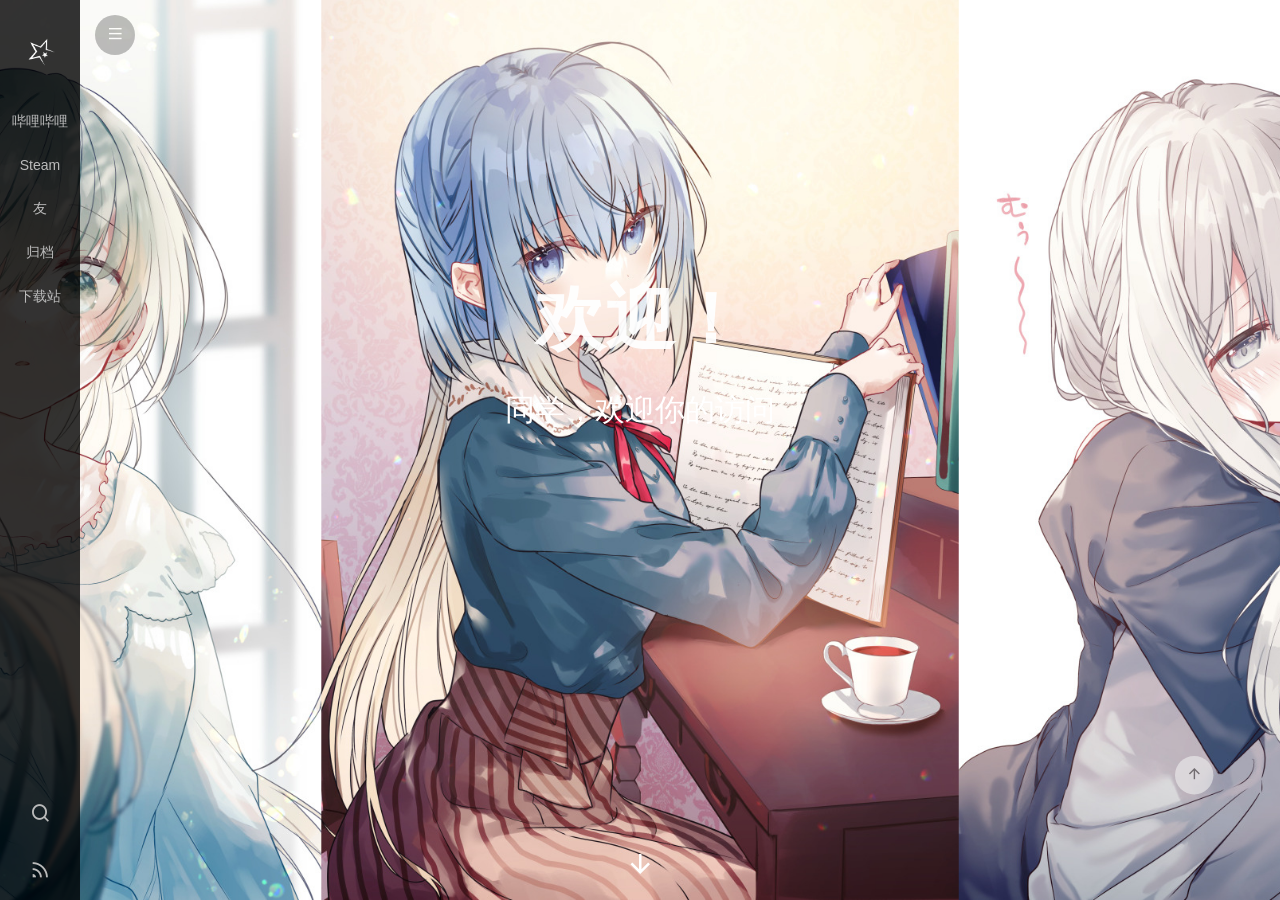
==== commit f0588dc6: "Site updated: 2023-08-14 21:17:55" ====
--- a/index.html
+++ b/index.html
@@ -363,7 +363,7 @@
     <div class="article-entry" itemprop="articleBody">
        
   <p>欢迎来到我的<a target="_blank" rel="noopener" href="https://space.bilibili.com/454072775?spm_id_from=333.1007.0.0">博客</a>!<br>热爱游戏,热爱ACGN,梦想是能有一辆迈凯伦！<br>喜欢萝莉,纯爱和百合<br>这里是我的秘密空间哦！</p>
-<p>我的E-mail:<a href="mailto:&#113;&#50;&#x32;&#x31;&#50;&#52;&#x34;&#57;&#x38;&#x32;&#x35;&#64;&#49;&#54;&#x33;&#x2e;&#99;&#111;&#109;">&#113;&#50;&#x32;&#x31;&#50;&#52;&#x34;&#57;&#x38;&#x32;&#x35;&#64;&#49;&#54;&#x33;&#x2e;&#99;&#111;&#109;</a></p>
+<p>我的E-mail:<a href="mailto:&#x71;&#x32;&#50;&#49;&#50;&#x34;&#x34;&#57;&#x38;&#x32;&#x35;&#x40;&#x31;&#54;&#x33;&#46;&#x63;&#111;&#x6d;">&#x71;&#x32;&#50;&#49;&#50;&#x34;&#x34;&#57;&#x38;&#x32;&#x35;&#x40;&#x31;&#54;&#x33;&#46;&#x63;&#111;&#x6d;</a></p>
  
       <!-- reward -->
       
@@ -730,7 +730,7 @@
     
     
     <iframe frameborder="no" border="1" marginwidth="0" marginheight="0" width="200" height="52"
-        src="//music.163.com/outchain/player?type=2&id=1329665666&auto=1&height=32"></iframe>
+        src="//music.163.com/outchain/player?type=2&id=34077762&auto=1&height=32"></iframe>
 </div>
 
 <style>
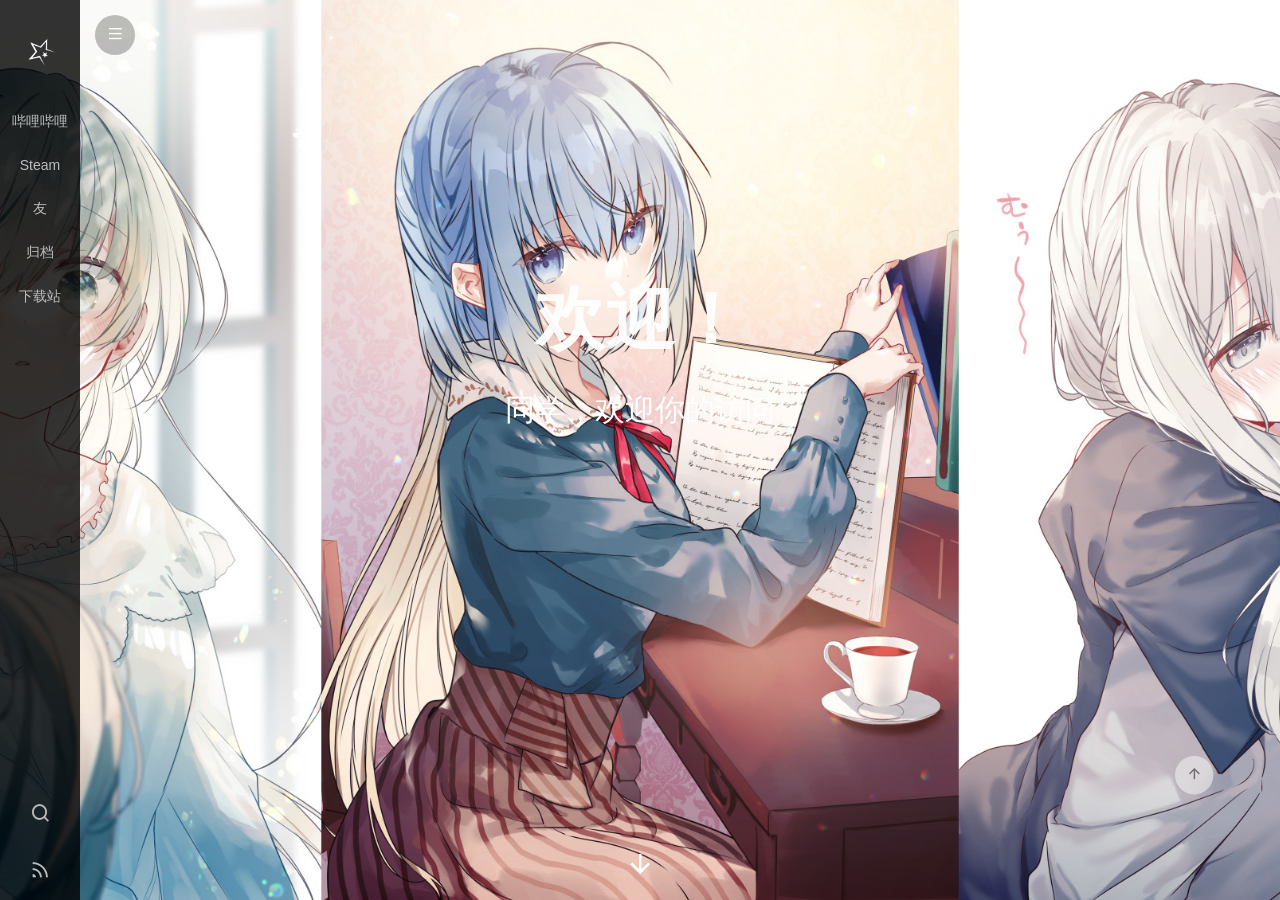
==== commit 6eb1e25c: "Site updated: 2023-08-15 16:22:30" ====
--- a/index.html
+++ b/index.html
@@ -139,6 +139,60 @@
     
     
     <article
+  id="post-Charlotte"
+  class="article article-type-post"
+  itemscope
+  itemprop="blogPost"
+  data-scroll-reveal
+>
+  <div class="article-inner">
+    
+    <header class="article-header">
+       
+<h2 itemprop="name">
+  <a class="article-title" href="/2023/08/15/Charlotte/"
+    >Charlotte</a> 
+</h2>
+ 
+
+      
+    </header>
+     
+    <div class="article-meta">
+      <a href="/2023/08/15/Charlotte/" class="article-date">
+  <time datetime="2023-08-15T08:12:34.000Z" itemprop="datePublished">2023-08-15</time>
+</a>    
+    </div>
+      
+    <div class="article-entry" itemprop="articleBody">
+       
+  
+<div style="position: relative; width: 100%; height: 0; padding-bottom: 75%;">
+<iframe src="//player.bilibili.com/player.html?aid=339210806&bvid=BV1TR4y1j7zB&cid=513177720&page=1" scrolling="no" border="0" frameborder="no" framespacing="0" allowfullscreen="true"> </iframe> style="position: absolute; width: 100%; height: 100%; Left: 0; top: 0;" ></div>
+
+
+<p>作者：DHUtoBUAA<br>链接：<a target="_blank" rel="noopener" href="https://www.jianshu.com/p/9b4d5903dfc8">https://www.jianshu.com/p/9b4d5903dfc8</a><br>来源：简书<br>著作权归作者所有。商业转载请联系作者获得授权，非商业转载请注明出处</p>
+<iframe src="//player.bilibili.com/player.html?aid=339210806&bvid=BV1TR4y1j7zB&cid=513177720&page=1" scrolling="no" border="0" frameborder="no" framespacing="0" allowfullscreen="true"> </iframe> 
+      <!-- reward -->
+      
+    </div>
+    
+
+    <!-- copyright -->
+    
+    <footer class="article-footer">
+       
+    </footer>
+  </div>
+
+    
+ 
+   
+  
+</article>
+
+    
+    <article
   id="post-泳装萝莉"
   class="article article-type-post"
   itemscope
@@ -363,7 +417,7 @@
     <div class="article-entry" itemprop="articleBody">
        
   <p>欢迎来到我的<a target="_blank" rel="noopener" href="https://space.bilibili.com/454072775?spm_id_from=333.1007.0.0">博客</a>!<br>热爱游戏,热爱ACGN,梦想是能有一辆迈凯伦！<br>喜欢萝莉,纯爱和百合<br>这里是我的秘密空间哦！</p>
-<p>我的E-mail:<a href="mailto:&#x71;&#x32;&#50;&#49;&#50;&#x34;&#x34;&#57;&#x38;&#x32;&#x35;&#x40;&#x31;&#54;&#x33;&#46;&#x63;&#111;&#x6d;">&#x71;&#x32;&#50;&#49;&#50;&#x34;&#x34;&#57;&#x38;&#x32;&#x35;&#x40;&#x31;&#54;&#x33;&#46;&#x63;&#111;&#x6d;</a></p>
+<p>我的E-mail:<a href="mailto:&#x71;&#50;&#x32;&#49;&#x32;&#x34;&#x34;&#x39;&#x38;&#50;&#53;&#x40;&#x31;&#54;&#x33;&#x2e;&#x63;&#x6f;&#x6d;">&#x71;&#50;&#x32;&#49;&#x32;&#x34;&#x34;&#x39;&#x38;&#50;&#53;&#x40;&#x31;&#54;&#x33;&#x2e;&#x63;&#x6f;&#x6d;</a></p>
  
       <!-- reward -->
       
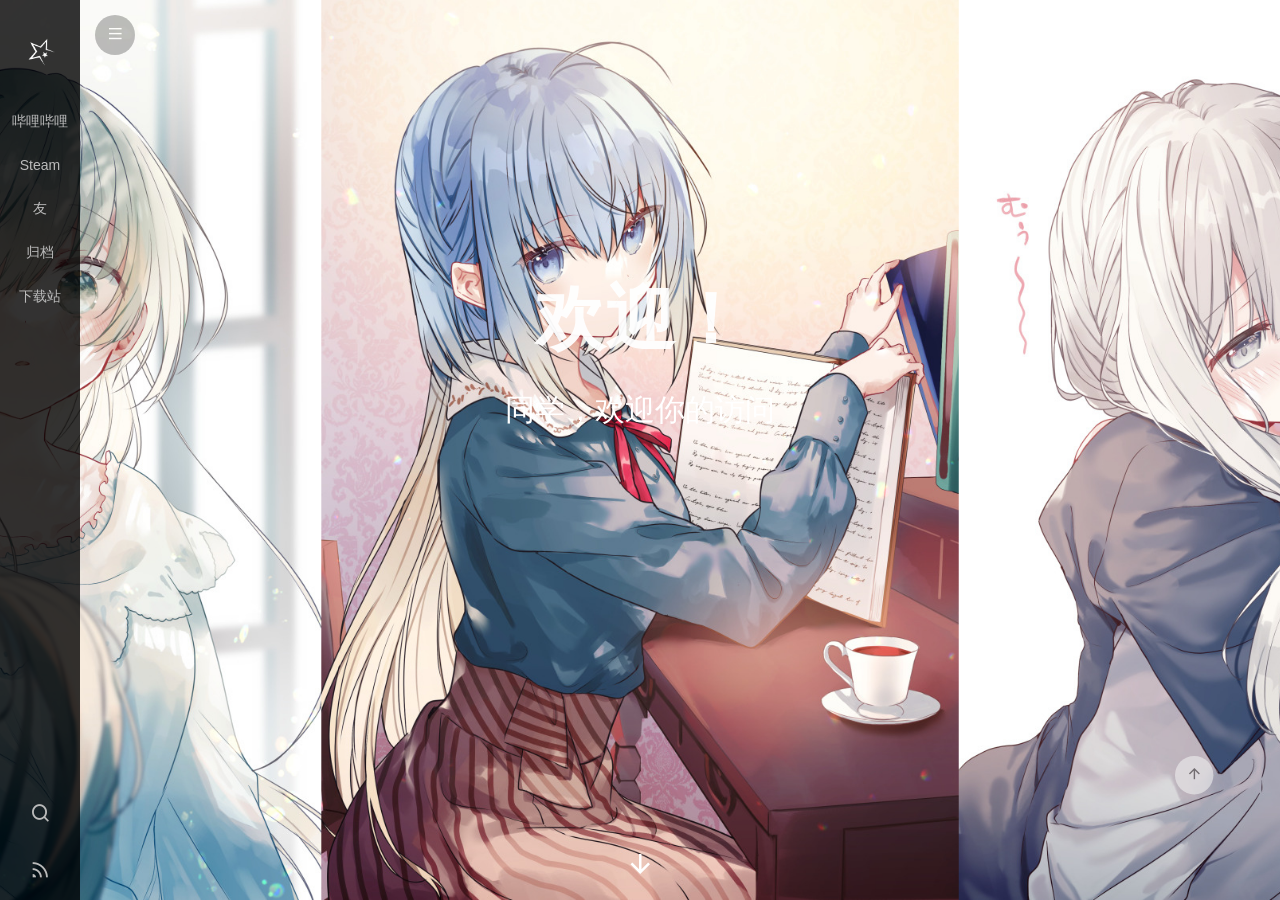
==== commit 74fee045: "Site updated: 2023-08-15 16:24:18" ====
--- a/index.html
+++ b/index.html
@@ -166,13 +166,11 @@
       
     <div class="article-entry" itemprop="articleBody">
        
-  
+  <p>为什么这么好看的东西我今年才发现？</p>
+
 <div style="position: relative; width: 100%; height: 0; padding-bottom: 75%;">
-<iframe src="//player.bilibili.com/player.html?aid=339210806&bvid=BV1TR4y1j7zB&cid=513177720&page=1" scrolling="no" border="0" frameborder="no" framespacing="0" allowfullscreen="true"> </iframe> style="position: absolute; width: 100%; height: 100%; Left: 0; top: 0;" ></div>
-
-
-<p>作者：DHUtoBUAA<br>链接：<a target="_blank" rel="noopener" href="https://www.jianshu.com/p/9b4d5903dfc8">https://www.jianshu.com/p/9b4d5903dfc8</a><br>来源：简书<br>著作权归作者所有。商业转载请联系作者获得授权，非商业转载请注明出处</p>
-<iframe src="//player.bilibili.com/player.html?aid=339210806&bvid=BV1TR4y1j7zB&cid=513177720&page=1" scrolling="no" border="0" frameborder="no" framespacing="0" allowfullscreen="true"> </iframe> 
+<iframe src="//player.bilibili.com/player.html?aid=339210806&bvid=BV1TR4y1j7zB&cid=513177720&page=1" scrolling="no" border="0" frameborder="no" framespacing="0" allowfullscreen="true"> </iframe>
+</div> 
       <!-- reward -->
       
     </div>
@@ -417,7 +415,7 @@
     <div class="article-entry" itemprop="articleBody">
        
   <p>欢迎来到我的<a target="_blank" rel="noopener" href="https://space.bilibili.com/454072775?spm_id_from=333.1007.0.0">博客</a>!<br>热爱游戏,热爱ACGN,梦想是能有一辆迈凯伦！<br>喜欢萝莉,纯爱和百合<br>这里是我的秘密空间哦！</p>
-<p>我的E-mail:<a href="mailto:&#x71;&#50;&#x32;&#49;&#x32;&#x34;&#x34;&#x39;&#x38;&#50;&#53;&#x40;&#x31;&#54;&#x33;&#x2e;&#x63;&#x6f;&#x6d;">&#x71;&#50;&#x32;&#49;&#x32;&#x34;&#x34;&#x39;&#x38;&#50;&#53;&#x40;&#x31;&#54;&#x33;&#x2e;&#x63;&#x6f;&#x6d;</a></p>
+<p>我的E-mail:<a href="mailto:&#113;&#x32;&#50;&#49;&#50;&#52;&#52;&#x39;&#x38;&#50;&#53;&#64;&#49;&#54;&#51;&#46;&#x63;&#x6f;&#109;">&#113;&#x32;&#50;&#49;&#50;&#52;&#52;&#x39;&#x38;&#50;&#53;&#64;&#49;&#54;&#51;&#46;&#x63;&#x6f;&#109;</a></p>
  
       <!-- reward -->
       
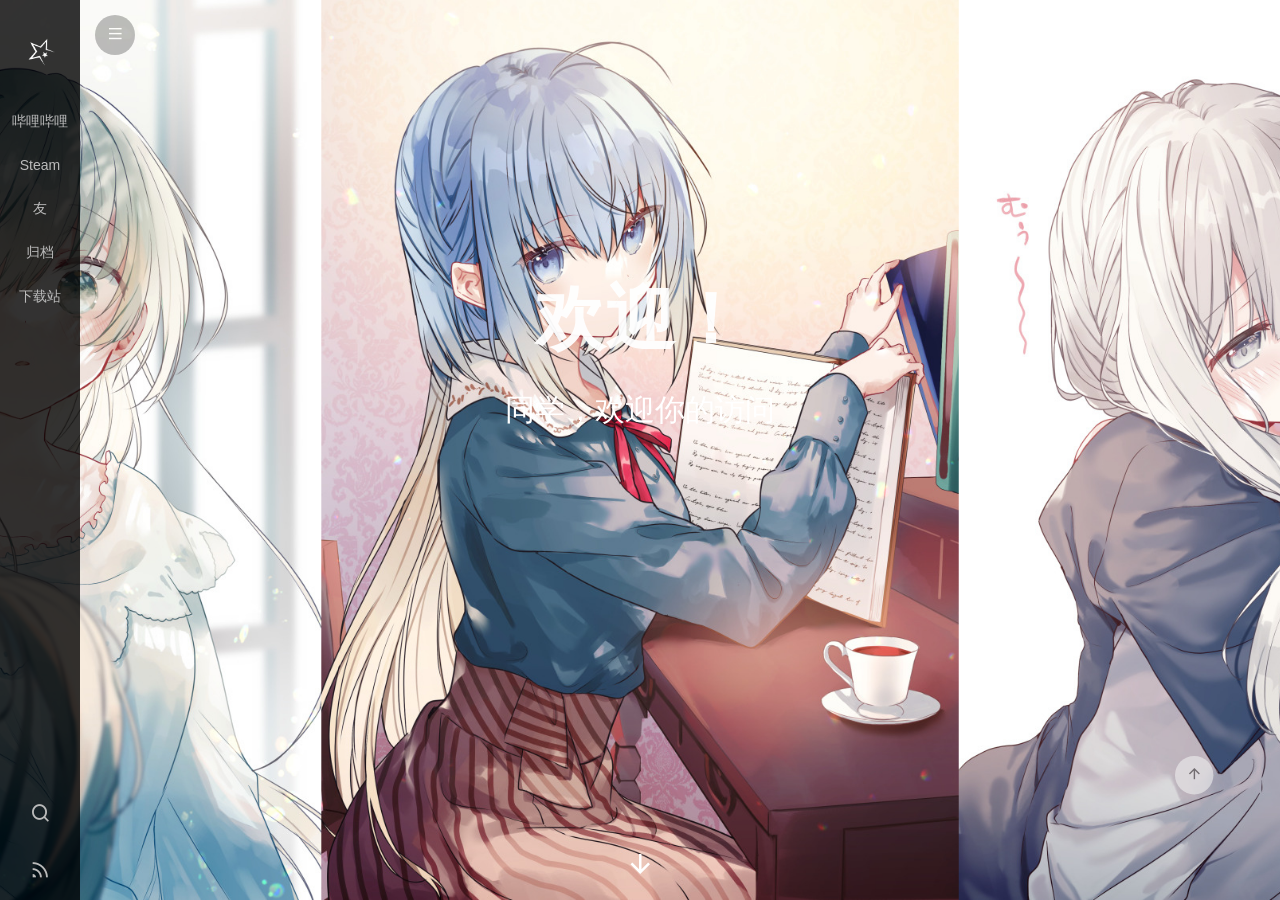
==== commit a2631f4e: "Site updated: 2023-08-15 22:20:46" ====
--- a/index.html
+++ b/index.html
@@ -93,6 +93,12 @@
         <li>
             <a target="_blank" rel="noopener" href="https://www.bilibili.com/bangumi/media/md20290749">
                 <img src="https://picss.sunbangyan.cn/2023/08/13/lyvzcd.png" width="300" alt="木头是怎样练成的？">
+            </a>
+        </li>
+    
+        <li>
+            <a target="_blank" rel="noopener" href="https://www.bilibili.com/bangumi/media/md2572">
+                <img src="https://picst.sunbangyan.cn/2023/08/15/10o6zp7.jpg" width="400" alt="超能力者！？">
             </a>
         </li>
     
@@ -139,58 +145,6 @@
     
     
     <article
-  id="post-Charlotte"
-  class="article article-type-post"
-  itemscope
-  itemprop="blogPost"
-  data-scroll-reveal
->
-  <div class="article-inner">
-    
-    <header class="article-header">
-       
-<h2 itemprop="name">
-  <a class="article-title" href="/2023/08/15/Charlotte/"
-    >Charlotte</a> 
-</h2>
- 
-
-      
-    </header>
-     
-    <div class="article-meta">
-      <a href="/2023/08/15/Charlotte/" class="article-date">
-  <time datetime="2023-08-15T08:12:34.000Z" itemprop="datePublished">2023-08-15</time>
-</a>    
-    </div>
-      
-    <div class="article-entry" itemprop="articleBody">
-       
-  <p>为什么这么好看的东西我今年才发现？</p>
-
-<div style="position: relative; width: 100%; height: 0; padding-bottom: 75%;">
-<iframe src="//player.bilibili.com/player.html?aid=339210806&bvid=BV1TR4y1j7zB&cid=513177720&page=1" scrolling="no" border="0" frameborder="no" framespacing="0" allowfullscreen="true"> </iframe>
-</div> 
-      <!-- reward -->
-      
-    </div>
-    
-
-    <!-- copyright -->
-    
-    <footer class="article-footer">
-       
-    </footer>
-  </div>
-
-    
- 
-   
-  
-</article>
-
-    
-    <article
   id="post-泳装萝莉"
   class="article article-type-post"
   itemscope
@@ -415,7 +369,7 @@
     <div class="article-entry" itemprop="articleBody">
        
   <p>欢迎来到我的<a target="_blank" rel="noopener" href="https://space.bilibili.com/454072775?spm_id_from=333.1007.0.0">博客</a>!<br>热爱游戏,热爱ACGN,梦想是能有一辆迈凯伦！<br>喜欢萝莉,纯爱和百合<br>这里是我的秘密空间哦！</p>
-<p>我的E-mail:<a href="mailto:&#113;&#x32;&#50;&#49;&#50;&#52;&#52;&#x39;&#x38;&#50;&#53;&#64;&#49;&#54;&#51;&#46;&#x63;&#x6f;&#109;">&#113;&#x32;&#50;&#49;&#50;&#52;&#52;&#x39;&#x38;&#50;&#53;&#64;&#49;&#54;&#51;&#46;&#x63;&#x6f;&#109;</a></p>
+<p>我的E-mail:<a href="mailto:&#113;&#50;&#x32;&#49;&#50;&#x34;&#x34;&#x39;&#x38;&#x32;&#x35;&#64;&#49;&#54;&#x33;&#x2e;&#99;&#111;&#109;">&#113;&#50;&#x32;&#49;&#50;&#x34;&#x34;&#x39;&#x38;&#x32;&#x35;&#64;&#49;&#54;&#x33;&#x2e;&#99;&#111;&#109;</a></p>
  
       <!-- reward -->
       
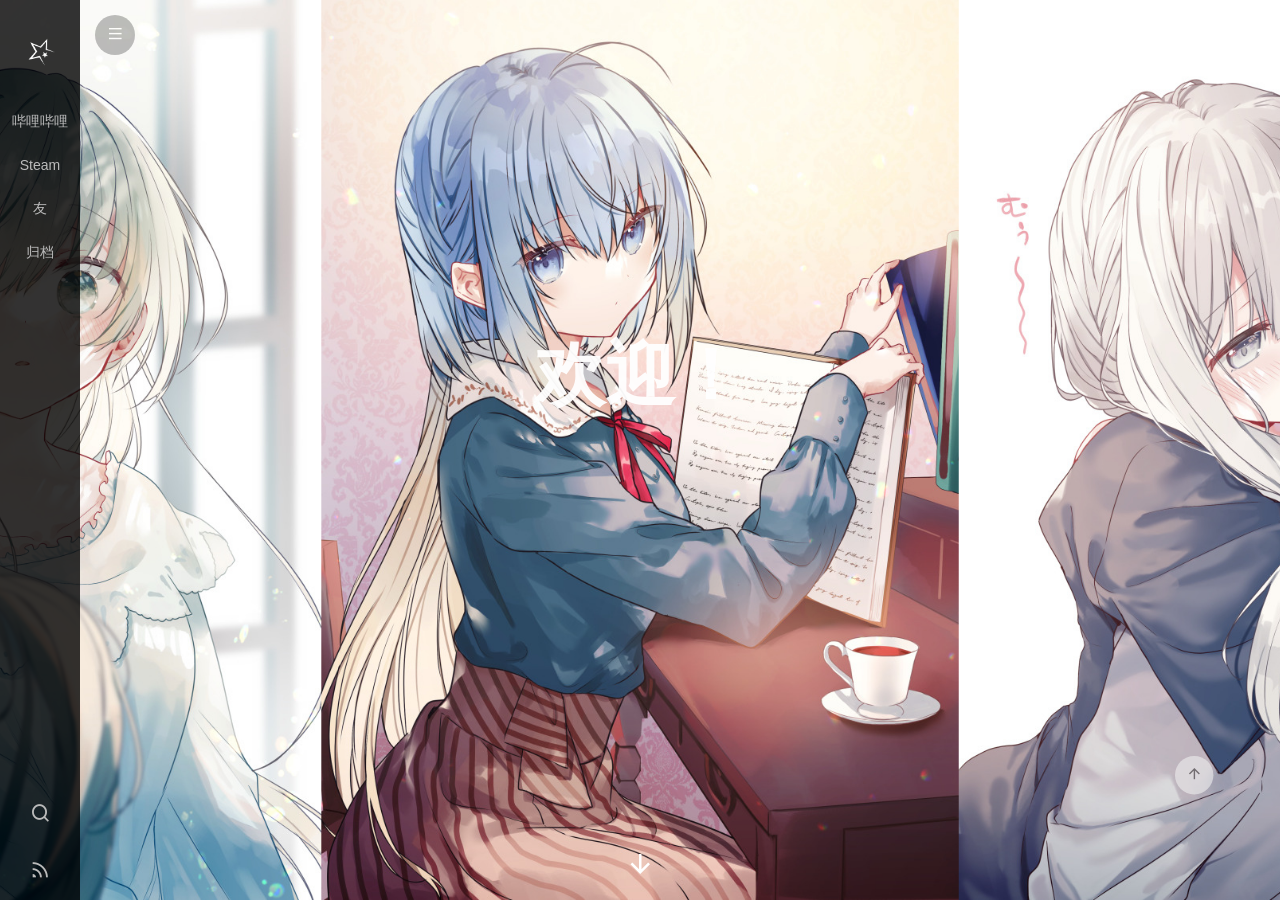
==== commit 6550b1c5: "Site updated: 2023-08-21 20:47:27" ====
--- a/index.html
+++ b/index.html
@@ -67,7 +67,7 @@
       <h1><a href="/">欢迎！</a></h1>
       <div id="subtitle-box">
         
-          <span id="subtitle">同学，欢迎你的访问</span>
+        <span id="subtitle"></span>
         
       </div>
       <div>
@@ -82,9 +82,26 @@
 
 
 
+<script src="https://cdn.staticfile.org/typed.js/2.0.12/typed.min.js"></script>
+
 
 <!-- Subtitle -->
 
+  <script>
+    try {
+      var typed = new Typed("#subtitle", {
+        strings: ['同学，欢迎你的访问', '', '想要的都拥有，得不到的都释怀'],
+        startDelay: 0,
+        typeSpeed: 200,
+        loop: true,
+        backSpeed: 100,
+        showCursor: true
+      });
+    } catch (err) {
+      console.log(err)
+    }
+  </script>
+  
 <div id="main">
   <section class="outer">
   
@@ -98,7 +115,7 @@
     
         <li>
             <a target="_blank" rel="noopener" href="https://www.bilibili.com/bangumi/media/md2572">
-                <img src="https://picst.sunbangyan.cn/2023/08/15/10o6zp7.jpg" width="400" alt="超能力者！？">
+                <img src="https://picst.sunbangyan.cn/2023/08/15/10o6zp7.jpg" width="300" alt="超能力者！？">
             </a>
         </li>
     
@@ -145,6 +162,54 @@
     
     
     <article
+  id="post-观后感"
+  class="article article-type-post"
+  itemscope
+  itemprop="blogPost"
+  data-scroll-reveal
+>
+  <div class="article-inner">
+    
+    <header class="article-header">
+       
+<h2 itemprop="name">
+  <a class="article-title" href="/2023/08/17/%E8%A7%82%E5%90%8E%E6%84%9F/"
+    >观后感</a> 
+</h2>
+ 
+
+      
+    </header>
+     
+    <div class="article-meta">
+      <a href="/2023/08/17/%E8%A7%82%E5%90%8E%E6%84%9F/" class="article-date">
+  <time datetime="2023-08-17T12:10:17.000Z" itemprop="datePublished">2023-08-17</time>
+</a>    
+    </div>
+      
+    <div class="article-entry" itemprop="articleBody">
+       
+   
+      <!-- reward -->
+      
+    </div>
+    
+
+    <!-- copyright -->
+    
+    <footer class="article-footer">
+       
+    </footer>
+  </div>
+
+    
+ 
+   
+  
+</article>
+
+    
+    <article
   id="post-泳装萝莉"
   class="article article-type-post"
   itemscope
@@ -470,10 +535,6 @@
     
     <li class="nav-item">
       <a class="nav-item-link" href="/archives">归档</a>
-    </li>
-    
-    <li class="nav-item">
-      <a class="nav-item-link" target="_blank" rel="noopener" href="https://kuada1.github.io/2023/08/12/%E7%A8%80%E5%A5%87%E5%8F%A4%E6%80%AA%E5%B0%8F%E7%8E%A9%E6%84%8F%E5%84%BF/">下载站</a>
     </li>
     
   </ul>
